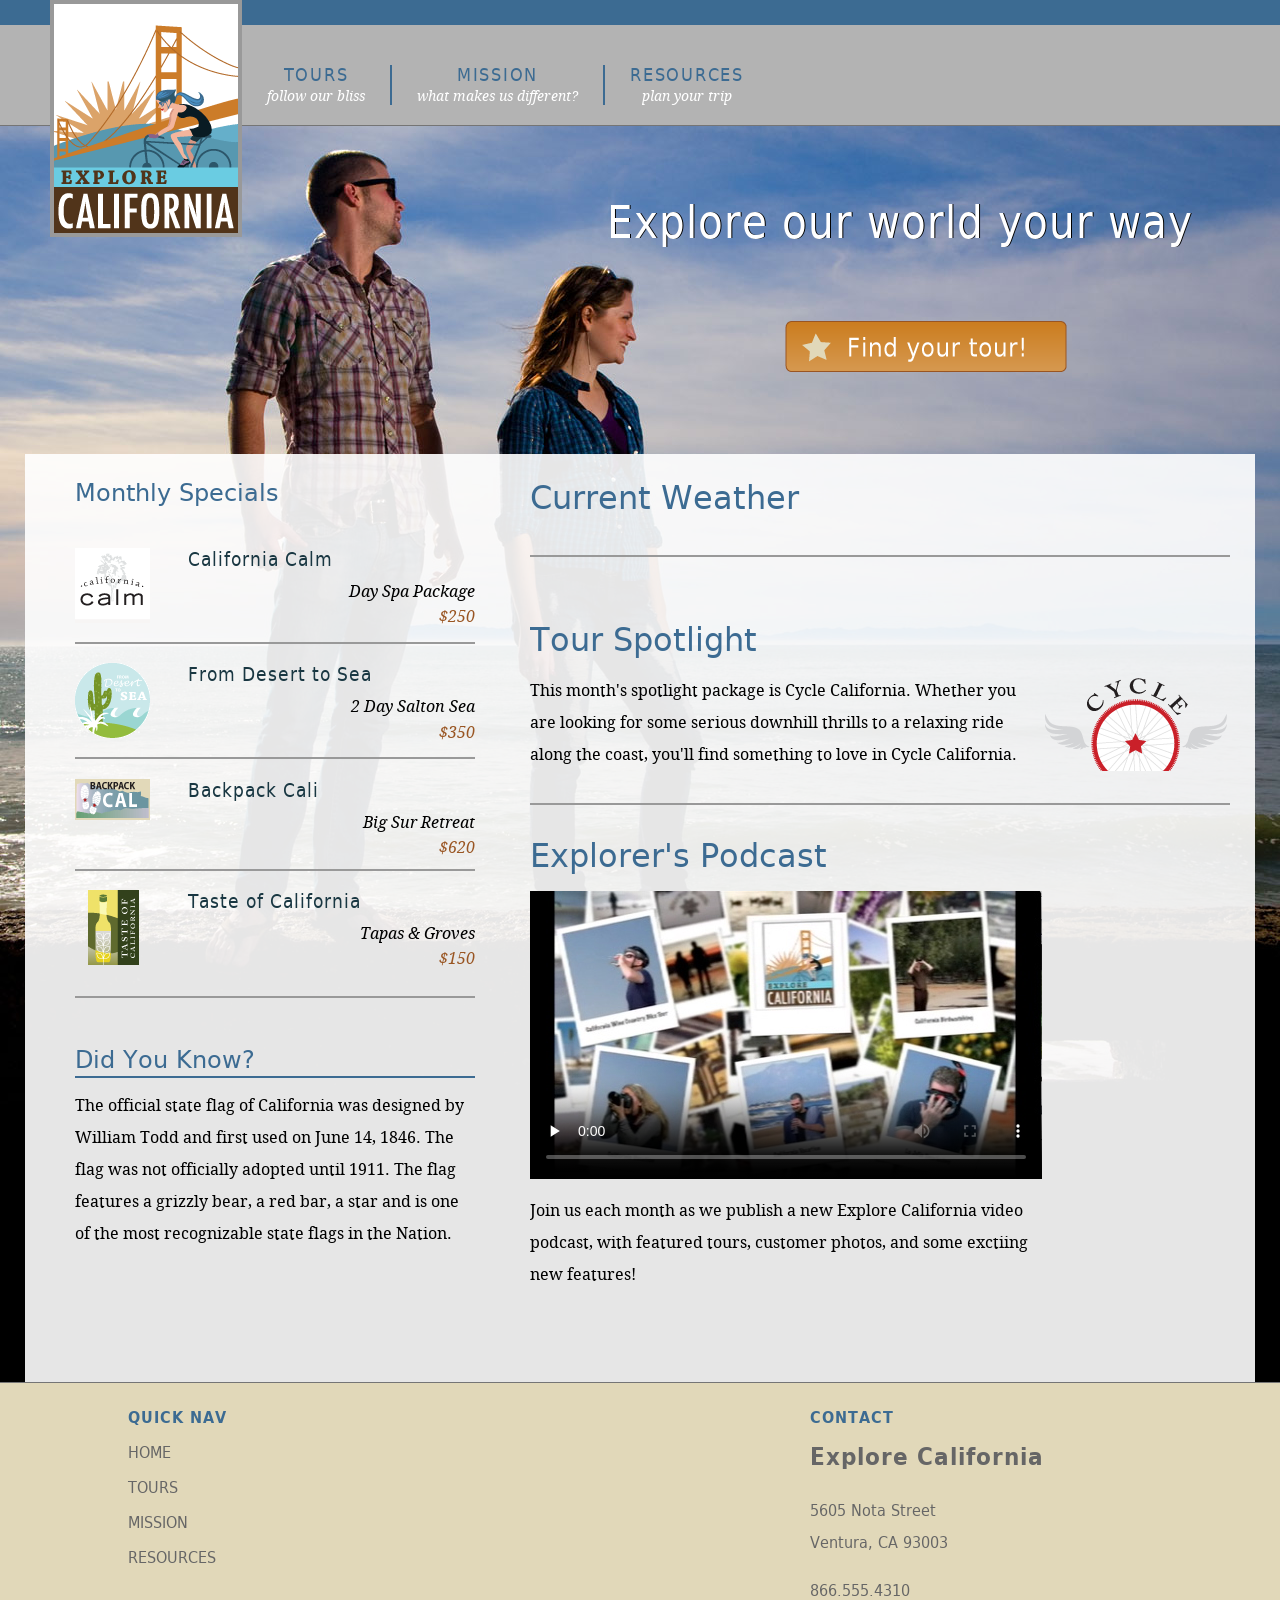
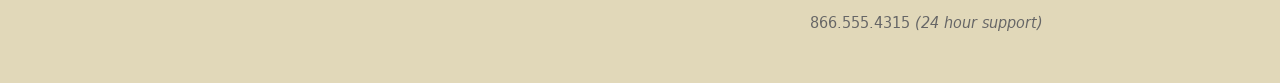
==== index.html @ e639ce4d "implemented the first cache policy" ====
<!DOCTYPE HTML>
<html lang="en">
<head>
<meta charset="utf-8">
<title>Welcome to Explore California</title>
<meta name="description" content="A lynda.com example of HTML5 and CSS3">
<meta name="keywords" content="html5, css3, lynda, local storage, canvas, forms, semantics, web apps">
<!--make sure mobile devices display the page at the proper scale	-->
<meta name="viewport" content="width=device-width, initial-scale=1.0">
<link href="_css/main.css" rel="stylesheet" type="text/css" media="screen, projection">
<link href="_css/tablet.css" rel="stylesheet" type="text/css" media="all and (min-width: 481px) and (max-width: 768px)" />
<link href="_css/mobile.css" rel="stylesheet" type="text/css" media="all and (min-width: 0px) and (max-width: 480px)" />
<script src="weather.js" defer></script>
<script src="app.js" defer></script>
</head>
<body id="home" class="no-js">
<div id="wrapper">
  <header id="mainHeader"> <a href="index.html" title="home" class="logo">
   <!-- I need this div because IE is an affront to mankind-->
    <div>
    <h1>Explore California</h1>
    </div>
    </a>
    <nav id="siteNav">
      <h1>Where do you want to go?</h1>
      <ul>
       <li><a href="tours.html" title="Our tours">Tours <br /><span class="tagline">follow our bliss</span></a>          
        </li>
        <li><a href="mission.html" title="What we believe">Mission <br /><span class="tagline">what makes us different?</span></a></li>
        <li><a href="resources.html" title="planning resources">Resources <br /><span class="tagline">plan your trip</span></a>         
        </li>
      </ul>
    </nav>
  </header>
  <section id="actionCall">
  <h1>Explore our world your way</h1>
  <a href="tours.html" title="Find your tour!"><h2>Find your tour</h2></a>
  </section>
  <div id="contentWrapper">
  <section id="mainContent">
 <article id="mainArticle"> 
   <h1>Current Weather</h1>
   <ul id="weather">
     <li>Checking Weather...</li>
   </ul>
 <h1>Tour Spotlight</h1>
  <p class="spotlight">This month's spotlight package is Cycle California. Whether you are looking for some serious downhill thrills to a relaxing ride along the coast, you'll find something to love in Cycle California.<br /> </span></p>
  <h1>Explorer's Podcast</h1>
<video controls poster="_video/podcast_poster.jpg" width="512" height="288" preload="none">
	<source src="_video/podcast_teaser.mp4" type="video/mp4" />
	<source src="_video/podcast_teaser.webm" type="video/webm" />
	<source src="_video/podcast_teaser.theora.ogv"type="video/ogg" />
</video>
  <p class="videoText">Join us each month as we publish a new Explore California video podcast, with featured tours, customer photos, and some exctiing new features!<span class="accent"></span></p>
  </article>
  </section>
  <aside id="secondaryContent">
  <div id="specials">
        <h1>Monthly Specials</h1>
        <h2 class="top"><img src="_images/calm_bug.gif" alt="California Calm" width="75" height="75" />California Calm</h2>
        <p>Day Spa Package <br />
          <a href="tours.html">$250</a></p>
        <h2><img src="_images/desert_bug.gif" alt="From desert to sea" width="75" height="75" />From Desert to Sea</h2>
        <p>2 Day Salton Sea <br />
          <a href="tours.html">$350</a></p>
        <h2><img src="_images/backpack_bug.gif" alt="Backpack Cali" width="75" height="41" />Backpack Cali</h2>
        <p>Big Sur Retreat <br />
          <a href="tours.html">$620</a></p>
          <h2><img src="_images/taste_bug.gif" alt="Taste of California" width="75" height="75" />Taste of California</h2>
        <p>Tapas &amp; Groves <br />
          <a href="tours.html">$150</a></p>
      </div>
        <h1>Did You Know?</h1>
        <p>The official state flag of California was designed by William Todd and first used on June 14, 1846. The flag was not officially adopted until 1911. The flag features a grizzly bear, a red bar, a star and is one of the most recognizable state flags in the Nation.</p>
  </aside>
  </div>
  <footer id="pageFooter">
    <section id="quickLinks">
    <h1>Quick Nav</h1>
      <ul id="quickNav">
        <li><a href="index.html" title="Our home page">Home</a></li>
        <li><a href="tours.html" title="Explore our tours">Tours</a></li>
        <li><a href="mission.html" title="What we think">Mission</a></li>
        <li><a href="resources.html" title="Guidance and planning">Resources</a></li>
      </ul>
      </section>
    <section id="footerResources">
    
    </section>
    <section id="companyInfo">
    <h1>Contact</h1>
    <h2>Explore California</h2>
        <p>5605 Nota Street<br />
          Ventura, CA 93003</p>
        <p>866.555.4310<br />866.555.4315 <em>(24 hour support)</em></p>
    </section>
    </footer>
</div>
</body>
</html>
---- _css/main.css ----
@charset "UTF-8";

/*style sheet for Explore California

©2011 lynda.com
This style sheet may be reused for personal education only
any reuse, educational or otherwise, without the expressed 
consent of lynda.com is prohibited.*/

/* -------- color guide ----------
#3c6b92 : main blue
#6acce2 : light blue
#2c566a : teal accent
#193742 : dark blue
#e1d8b9 : sand accent
#cb7d20 : orange accent
#51341a : brown
#995522 : dark orange (used for links or high contrast accents)
#cb202a : red accent (this color does not encode well, use only for small accents)
#896287 : purple
*/

/* to jump to a specific section search for the unique character pair at the front of each TOC section 
	<<<tip, highlight the special character and use the shortcut for Find Selection Cntr/Cmd + Shift + G >> */
	
	/* ----- Style sheet TOC ----------------
      ^1 Global constants
	  ^2 Global classes
	  ^3 Home page layout
	  ^4 Base Layout styles
	  ^5 Region detail styles
		  ^5a Header
		  ^5b Navigation
		  ^5c Main Content
			  ^5d data tables
			  ^5e spotlight region
			  ^5f forms
		  ^5g Secondary Content
		  ^5h Footer
*/

/* -------- import font rules ---------- */
@import url(fonts.css);

/* ^1 --------------------------- global constants -------------------------*/
/*limited reset*/
html, body, div, section, article, aside, header, hgroup, footer, nav, h1, h2, h3, h4, h5, h6, p, blockquote, address, time, span, em, strong, img, ol, ul, li, figure, canvas, video {
	margin: 0;
	padding: 0;
	border: 0;
}
a:link, a:visited {
	color: #952;
	text-decoration: none;
}
a:hover, a:active {
	color: #cb7d20;
	border-bottom: 1px dashed #cb7d20;
}
p + h1 {
	margin-top: 1em;
	padding-top: 1em;
	border-top: 2px solid #999;
}
p {
	font-size: 1em;
	line-height: 2;
	margin: 0 0 1em;
}

/*html5 display rule*/
article, aside, canvas, details, figcaption, figure, footer, header, hgroup, menu, nav, section, summary, video {
	display: block;
}

html, body {
	margin: 0; padding: 0;}

body {
	text-align:center;
	font:100% DroidSerif, Georgia, "Times New Roman", Times, serif;
	background: #3C6B92;
	background: -moz-linear-gradient(top, #3c6b92 15%, #e1d8b9 90%); 
	background: -webkit-gradient(linear, left top, left bottom, color-stop(15%,#3c6b92), color-stop(90%,#e1d8b9)); 
	filter: progid:DXImageTransform.Microsoft.gradient( startColorstr='#3c6b92', endColorstr='#e1d8b9',GradientType=0 ); 
	margin:0;
}
/* ^2 ------ global classes -------- */
.floatRight {
	float: right;
}
.floatLeft {
	float: left;
}
.clearRight {
	clear: right;
}
.clearLeft {
	clear: left;
}
.clearBoth {
	clear: both;
}
span.accent {
	display: block;
	text-align: right;
}
#mainContent img.articleImage {
	display: block;
	margin: 1em 0;
}
.callOut {
	background: #e1d8b9;
	padding: 25px;
	margin-bottom: 25px;
	-webkit-border-top-left-radius: 0px;
	-webkit-border-top-right-radius: 0px;
	-webkit-border-bottom-right-radius: 20px;
	-webkit-border-bottom-left-radius: 0px;
	-moz-border-radius-topleft: 0px;
	-moz-border-radius-topright: 0px;
	-moz-border-radius-bottomright: 20px;
	-moz-border-radius-bottomleft: 0px;
	border-top-left-radius: 0px;
	border-top-right-radius: 0px;
	border-bottom-right-radius: 20px;
	border-bottom-left-radius: 0px;
	width: 385px;
}
/* ^3 ------------- home page specfic layout styles ----------- */
#home #wrapper {
	background: #000 url(../_images/home_page_back.jpg) no-repeat 0 100px;
}
#actionCall {
	height: 328px;
	clear: both;
	border-top: 1px solid #757575;
}
#actionCall h1{
	font: normal 2.8em DejaVuSansCond, Arial, sans-serif;
	color: #fff;
	text-shadow: 1px 0px 0px #000;
	filter: dropshadow(color=#000000, offx=1, offy=0); 
	margin: 70px 0 0 607px;
	letter-spacing:1px;
}
#actionCall a:link, #actionCall a:visited{
	border: none;
	width: 285px;
	height: 55px;
	background: url(../_images/tour_badge.png) no-repeat;
	display:block;
	margin: 70px 0 0 783px;
}
#actionCall a:hover, #actionCall a:active{
	background-position: left bottom;
}
#actionCall h2{
	text-indent:-1000em;
}
#home #contentWrapper{
	margin: 0 25px;
	padding: 25px;
	background: #fff;
	background: rgba(255,255,255, 0.9);
	float: left;
	width: 1180px;
}
#home #mainContent {
	float: right;
	width: 700px;
	padding-right: 0;
	margin-right: 0;
}
#home #secondaryContent {
	float: left;
	width: 400px;
	margin-top: 0;
}
#home #mainContent h1, #home #secondaryContent h1 {
	margin: 1em 0 .5em;
	padding-top: 2em;
	border-top: 2px solid #999;
}
#home #mainContent h1:first-child, #home #secondaryContent h1:first-child {
	border: none;
	padding-top: 0;
	margin: 0 0 .25em;
}
#home #mainContent p + h1 {
	margin-top: 1em;
	padding-top: 1em;
	border-top: 2px solid #999;
}
#home #mainContent p {
	font-size: 1em;
	line-height: 2;
	margin: 1em 0;
}
#home #mainContent p.spotlight{
	padding-right: 200px;
	background: url(../_images/cycle_logo.png) no-repeat top right;
}
#home video {
	margin: 1em 0;
}
#home p.videoText {
	width: 525px;
}
/* ^4 --------------------- base layout styles ------------------- */
#wrapper {
 	position: relative;
	padding: 0;
	width: 1280px;
	margin: 25px auto 0;
	background: #fff;
	text-align: left;
	z-index: 1; /*fix for IE menu issues*/
}
#mainHeader {
	position: relative;
	float: left;
	z-index: 2; /*fix for IE menu issues*/
}
#mainContent {
	float: right;
	width: 740px;
	margin-right: 25px;
	overflow: hidden;
}
#secondaryContent {
	float: left;
	margin-top: 150px;
	width: 440px;
	padding-left: 25px;
}
#pageFooter {
	background: #e1d8b9;
	clear:both;
	overflow: auto;
	border-top: 1px solid #757575;
	height: 300px;
	width: 100%;
}
/* ^5----------------------- region-detail styles ------------------------ */
/*  header  ^5a*/

#mainHeader a.logo:hover {
	border: none;
}
#mainHeader a.logo{
	width: 192px;
	height: 237px;
	display: block;
	background: url(../_images/logo.gif) no-repeat;
	position: absolute;
	top: -25px;
	left: 50px;
	text-indent: -1000em;
	z-index: 2000;
}

/* navigation ^5b*/
#siteNav h1 {
	display: none;
}
#siteNav ul {
	list-style: none;
	padding:0;
	margin:0;
	float: left;
}
#siteNav > ul {
	height: 100px;
	background-color: #b3b3b3;
	width: 1038px; /*add padding-left for total width*/
	padding-left: 242px; /*allow logo to clear*/
}
#siteNav ul > li {
	float: left;
	margin:2.5em 0 0;
	padding: 0;
	position: relative;
}
#siteNav li a:link, #siteNav li a:visited{
	display: block;
	padding: 0 25px;
	border-right: 2px solid #3c6b92;
	font: 1.1em DejaVuSansCond, Arial, sans-serif;
	text-transform: uppercase;
	color: #3c6b92;
	text-align: center;
	letter-spacing: .1em;
}
#siteNav li a.current, #siteNav li a.current:hover {
	color: #fff;
	cursor: default;
}
#siteNav li a:hover, #siteNav li a:active{
	color: #fff;
	border-bottom: none;
}
#siteNav li a:link span.tagline, #siteNav li a:visited span.tagline{
	font: italic .8em DroidSerif, Georgia, "Times New Roman", Times, serif;
	color: #fff;
	text-transform: none;
	padding-top: .5em;
	letter-spacing: 0;
}
#siteNav li:last-child a{
	border-right: none;
}
#siteNav li ul {
	position: absolute;
	top: 30px;
	left: auto;
	display: none;
	-webkit-box-shadow: 2px 2px 5px #333;
	-moz-box-shadow: 2px 2px 5px #333;
	box-shadow: 2px 2px 5px #333;
	-moz-border-radius-topleft: 0px;
	-moz-border-radius-topright: 0px;
	-moz-border-radius-bottomright: 10px;
	-moz-border-radius-bottomleft: 10px;
	border-top-left-radius: 0px;
	border-top-right-radius: 0px;
	border-bottom-right-radius: 10px;
	border-bottom-left-radius: 10px; 
	width: 100%;
	background: #fff;
}
.no-js #siteNav li:hover ul, .no-js #siteNav li ul:hover{
	display: block;
}
#siteNav li ul li {
	float:none;
	padding: 0;
	margin:0;
}
#siteNav li ul a:link, #siteNav li ul a:visited {
	font:normal .7em DejaVuSansCond, Arial, sans-serif;
	line-height: 2.5em;
	text-align: center;
	color: #3c6b92;
	padding: 0 1em;
	display:block;
	border-right: none;
	letter-spacing: 0;
	border-bottom: 1px solid #3c6b92;
}
#siteNav li ul a:hover, #siteNav li ul a:active {
	color: #fff;
	background: #3c6b92;
}
/* mainContent ^5c */
#mainContent #contentHeader {
	margin-bottom: 6em;
}
/* keep headlines the same when crumbs are present */
#wrapper #mainContent header.hasCrumbs {
	margin-bottom: 4em;
}
#mainContent #contentHeader h1 {
	font: normal 1.2em DejaVuSans, Helvetica, Arial, sans-serif;
	padding-bottom: .1em;
	letter-spacing: 1px;
	border-bottom: 2px solid #3c6b92;
	color: #3c6b92;
	margin-top: 1.6em;
}
#mainContent #contentHeader #subLinks {
	display: none;
}
#mainContent h2{
	font: normal 1.4em DejaVuSans, Helvetica, Arial, sans-serif;
	color: #3c6b92;
	margin: 1em 0 0;
}
#mainContent h3{
	font: bold 1.2em DejaVuSansCond, Helvetica, Arial, sans-serif;
	color: #3c6b92;
	margin: 1em 0 0;
}
#mainContent #mainArticle {
	margin-bottom: 50px;
	float: left;
}
#mainContent #mainArticle pre {
	font-family: "Lucida Sans Unicode", "Lucida Grande", sans-serif;
	font-size: .9em;
	padding: 25px;
	background: #eee;
	border: 1px solid #ccc;
	margin-left: 25px;
	-webkit-border-top-left-radius: 0px;
	-webkit-border-top-right-radius: 0px;
	-webkit-border-bottom-right-radius: 20px;
	-webkit-border-bottom-left-radius: 0px;
	-moz-border-radius-topleft: 0px;
	-moz-border-radius-topright: 0px;
	-moz-border-radius-bottomright: 20px;
	-moz-border-radius-bottomleft: 0px;
	border-top-left-radius: 0px;
	border-top-right-radius: 0px;
	border-bottom-right-radius: 20px;
	border-bottom-left-radius: 0px;
	display: block;
}
#mainContent #mainArticle .multiCol {
  -moz-column-count: 2;
  -moz-column-gap: 25px;
  -webkit-column-count: 2;
  -webkit-column-gap: 25px;
  column-count: 2;
  column-gap: 25px;
}
#mainContent #mainArticle h1{
	font: normal 2em DejaVuSans, Arial, sans-serif;
	color: #3c6b92;
	margin: 1.2em 0 .2em;
}
#mainContent #mainArticle #supportOptions h2{
	font: normal 1.4em DejaVuSansCond, Arial, sans-serif;
	color: #2c566a;
}
#mainContent #mainArticle h2 span.tourCost {
	font-size: .8em;
	color: #666;
	font-style: italic;
	margin-top: .5em;
	display: block;
	border-bottom: 1px solid #666;
	padding-bottom: .25em;
	margin-bottom: 1em;
}
#mainContent #mainArticle ul {
	list-style: none;
	margin: 1em 0;
	padding: 0;
}
#mainContent #mainArticle ul ul{
	margin: 1.4em 0 1em 0;
}
#mainContent #mainArticle li {
	margin: 0 0 1.2em 2.4em;
	padding: 0 0 0 24px;
	background: url(../_images/star_bullet.gif) no-repeat 0 2px;
	font-size: 1em;
	color: #51341a;
}
#mainContent #mainArticle li li{
	font-size: 100%;
	margin-bottom: .7em;
}
#mainContent #mainArticle ul.faqNav{
	-moz-column-count: 3;
 	 -moz-column-gap: 16px;
  	-webkit-column-count: 3;
  	-webkit-column-gap: 16px;
  	column-count: 3;
 	 column-gap: 16px;
	 padding: 0;
	 width: 650px;
}
#mainContent #mainArticle ul.faqNav li{
	background: none;
	padding: 0;
	font-size: .8em;
}
#mainContent #mainArticle ul.faqNav a{
	background: #cb7d20;
	padding: 5px;
	font-family: DejaVuSansCond, Arial, sans-serif;
	color: #fff;
	width: 100%;
	display: block;
	text-align: center;
}
#mainContent #mainArticle ul.faqNav a:hover{
	background: #952;
	border: none;
}
#mainContent div.tourDescription {
	border-top: 2px solid #2c566a;
	float: left;
	clear: left;
	padding: 10px 0;
	margin-bottom: 15px;
}
#mainContent .tourDescription h2 {
	font-size: 1.6em;
	color: #193742;
	font-weight: bold;
	margin-bottom: .5em;
	clear: right;
}
#mainContent .tourDescription h3.price {
	font-size: 1.2em;
	font-family: DroidSerif, Georgia, "Times New Roman", Times, serif;
	color: #666;
	font-weight: normal;
	font-style: italic;
	text-align: right;
	clear: right;
	margin: -1.6em 0 1em;
}
#mainContent .tourDescription p {
	font-size: .9em;
	line-height: 2;
}
#mainContent .tourDescription span.option {
	font-weight: bold;
	text-align: right;
	display:block;
}
#mainContent .tourDescription img {
	float: left;
	padding: 10px 10px 10px 0;
}
#mainContent .tourDescription a.more {
	display:block;
	float: right;
	width: 95px;
	height: 30px;
	background: url(../_images/more_bug.gif) no-repeat left top;
	text-indent: -1000em;
	margin: 15px 0 0 15px;
}
#mainContent a.book {
	display:block;
	float: right;
	width: 95px;
	height: 30px;
	background: url(../_images/book_bug.gif) no-repeat left top;
	text-indent: -1000em;
	margin: 15px 0 0 15px;
}
#mainContent a.detail {
	float: left;
}
#mainContent .tourDescription a.more:hover,#mainContent a.book:hover{
	background-position: right top;
	border: none;
}
#mainContent #mainArticle dl.faq {
	margin-bottom: 1em;
	padding-bottom: 1em;
	border-bottom: 1px solid #999;
}
#mainContent #mainArticle dl.faq dt {
	font: normal bold .9em DejaVuSansCond, Arial, sans-serif;
	padding: 0;
	margin: 1em 0 .5em;
	color: #333;
	letter-spacing: 1px;
}
#mainContent #mainArticle dl.faq dd {
	font-size: .9em;
	line-height: 1.4;
	color: #333;
	text-align: justify;
	margin: 0;
	padding: 0 0 0 2em;
}
#mainContent #mainArticle p a.top {
	text-align: right;
	padding-left: 30px;
	background: url(../_images/return_top.gif) no-repeat;
	line-height: 20px;
	float: right;
}
#mainContent #mainArticle p a.top:hover {
	border: none;
	color: #333;
}
/* data tables ^5d */
/*simple tables*/
#mainContent table.simple {
	width: 90%;
	background: #c3cebc;
	border: none;
	margin: 1em 0 1em;
	border: 1px solid #666;
	border-collapse: collapse;
}
#mainContent table.small {
	width: 60%;
	border: none;
	margin: 1em 0 1em;
}
#mainContent table.simple thead{
	background: #555;
	border-bottom: 1px solid #000;
}
#mainContent table.simple thead th{
	font-size: .8em;
	font-weight: normal;
	text-align: left;
	padding: 0 10px;
	line-height: 2.6em;
	color: #fff;
}
#mainContent table.simple caption {
	text-transform: uppercase;
	font-weight: bold;
	font-size: 1.2em;
	text-align: left;
	font-family: DejaVuSansCond, Arial, sans-serif;
}
#mainContent table.simple caption time {
	font-size: .6em;
	font-style: italic;
	text-align: right;
	text-transform: lowercase;
	position: relative;
	right: 0;
	top: -1.4em;
	display: block;
}

#mainContent table.simple th, #mainContent table.simple td {
	font-family: DejaVuSans, Helvetica, Arial, sans-serif;
	font-size: .8em;
	padding-left: 1em;
	text-align: left;
	line-height: 3;
}
#mainContent table.simple td {
	border: 1px solid #666;
}
#mainContent table.small td {
	border: none;
}
#mainContent table.simple tr:nth-child(odd) {
	background: #e1d8b9;
}
/*complex tables*/
#mainContent table.complex {
	width: 95%;
	margin: 1em auto 1em;
	font-family: DejaVuSans, Helvetica, Arial, sans-serif;
	font-size: 0.9em;
	border-collapse: collapse;
	border: 1px solid #333;
	background: #e1d8b9;
}
#mainContent table.complex caption {
	text-transform: uppercase;
	font-weight: bold;
	font-size: 1.2em;
	text-align: left;
	font-family: DejaVuSansCond, Arial, sans-serif;
}
#mainContent table.complex th{
	font-size: 1em;
	font-weight: normal;
	text-align: left;
	padding: 0 10px;
	line-height: 2.6em;
	color: #FFF;
	background: #555;
	border-bottom: 1px solid #000;
}
#mainContent table.complex thead {
	background: url(../_images/thead_back.gif) repeat-x left top;
	height: 40px;
}
#mainContent table.complex thead th {
	background: none;
	color: #000;
	text-align:left;
	border: 1px solid #333;
}
#mainContent table.complex td {
	padding: 0 10px;
	border: 1px solid #333;
	font-size: .8em;
}

#mainContent #trailType, #mainContent #trailPath, #mainContent #trailRating {
	background: #fff;
}
/* form styling ^5f */
#mainContent #mainArticle form p {
	color: #193742;
	margin: 0 0 20px 20px;
}
#mainContent #mainArticle form p.subHead {
	margin: 0 0 0 20px;
	clear: both;
}
#mainContent #mainArticle form label.subHead {
	display: block;
	float: none;
	margin: 0;
	width: auto;
}
#mainContent form {
	font: normal .9em Arial, Helvetica, sans-serif;
	color: #193742;
}
#mainContent fieldset {
	padding: 40px 20px 20px 20px;
	margin: 0 0 2em;
	background-color: #e1d8b9;
	width: 650px;
	border: none;
	position: relative;
	-webkit-border-top-left-radius: 20px;
	-webkit-border-top-right-radius: 0px;
	-webkit-border-bottom-right-radius: 0px;
	-webkit-border-bottom-left-radius: 0px;
	-moz-border-radius-topleft: 20px;
	-moz-border-radius-topright: 0px;
	-moz-border-radius-bottomright: 0px;
	-moz-border-radius-bottomleft: 0px;
	border-top-left-radius: 20px;
	border-top-right-radius: 0px;
	border-bottom-right-radius: 0px;
	border-bottom-left-radius: 0px;
}
#mainContent fieldset legend {
	padding: 0;
	margin: 0;
	color: #51341a;
}
#mainContent legend strong {
	position: absolute;
	margin-left: 20px;
	margin-top: 10px;
	font-size: 1.2em;
}
#mainContent input[type="text"], #mainContent input[type="email"],#mainContent input[type="password"],#mainContent input[type="tel"],#mainContent input[type="url"]{
	width: 350px;
	padding-right: 25px;
}
#mainContent textarea {
	width: 500px;
	height: 150px;
}
#mainContent form label{
	width: 80px;
	float: left;
	clear: left;
	margin-right: .50em;
}
#mainContent form label.inline {
	width: auto;
	float: none;
}

#mainContent #mainArticle form ol{
	list-style:none;
	margin: 0;
	padding: 0;
}
#mainContent #mainArticle form li {
	background: none;
	margin: 0;
	padding: 0;
}
#mainContent form input[required]{
	border-right: 4px solid #cb202a;
}
/*contact form*/
#mainContent form#frmContact .col1 {
	float: left;
	padding-left: 20px;
	margin-right: 20px;
	width: 160px;
	margin-bottom: 1em;
}
#mainContent form#frmContact .col2, #mainContent form#frmContact .col3 {
	float: left;
	margin-right: 20px;
	width: 170px;
}
#mainContent form#frmContact div p {
	margin: 0 0 .5em 0;
}
#mainContent form#frmContact div label {
	font-size: .9em;
	display: inline;
	float: none;
}
/* secondaryContent ^5g */
#secondaryContent h1 {
	font: normal 1.5em DejaVuSans, Arial, sans-serif;
	font-weight: normal;
	color: #3c6b92;
	padding-bottom: .1em;
	margin-bottom: 1em;
	border-bottom: 2px solid #3c6b92;
}
#secondaryContent #specials h2 {
	font-size: 1.2em;
	font-family: DejaVuSansCond, Arial, sans-serif;
	color: #193742;
	margin-bottom: 0;
	border-top: 2px solid #999;
	padding-top: 1em;
	font-weight: normal;
	clear: both;
	letter-spacing:1px;
}
#secondaryContent #specials h2.top {
	border:none;
	margin-top: 1em;
}
#secondaryContent #specials p {
	font-style: italic;
	text-align: right;
	margin: .5em 0;
	line-height: 1.6;
}
#secondaryContent #specials img {
	float: left;
	padding-bottom: 1em;
	padding-right: 2em;
}
/* footer region ^5h */	
#pageFooter section {
	float: left;
	width: 341px;
	padding-top: 25px;
}
#pageFooter section:first-child {
	margin-left: 128px;
}
#pageFooter section h1{
	font-family: DejaVuSansCond, Arial, sans-serif;
	font-size: 1em;
	letter-spacing:1px;
	color: #3c6b92;
	text-transform: uppercase;
	margin-bottom: 1em;
}
#pageFooter section h2{
	font-family: DejaVuSansCond, Arial, sans-serif;
	font-size: 1.5em;
	letter-spacing:1px;
	color: #666;
	margin-bottom: 1em;
}
#pageFooter section p{
	font-family: DejaVuSansCond, Arial, sans-serif;
	font-size: 1em;
	margin-bottom: 1em;
	color: #666;
}
#pageFooter section ul{
	list-style: none;
	margin: 0;
	padding:0;
}
#pageFooter section li {
	margin-bottom: 1em;
}
#pageFooter section li a:link, #pageFooter section li a:visited {
	font-family: DejaVuSansCond, Arial, sans-serif;
	text-transform: uppercase;
	color: #666;
}
#pageFooter section li a:hover, #pageFooter section li a:active {
	color: #fff;
	border: none;
}
---- _css/tablet.css ----
/* -------- color guide ----------
#3c6b92 : main blue
#6acce2 : light blue
#2c566a : teal accent
#193742 : dark blue
#e1d8b9 : sand accent
#cb7d20 : orange accent
#51341a : brown
#995522 : dark orange (used for links or high contrast accents)
#cb202a : red accent (this color does not encode well, use only for small accents)
#896287 : purple
*/
/* to jump to a specific section search for the unique character pair at the front of each TOC section 
	<<<tip, highlight the special character and use the shortcut for Find Selection Cntr/Cmd + Shift + G >> */
	
	/* ----- Style sheet TOC ----------------
      ^1 Global constants
	  ^2 Global classes
	  ^3 Home page layout
	  ^4 Base Layout styles
	  ^5 Region detail styles
		  ^5a Header
		  ^5b Navigation
		  ^5c Main Content
			  ^5d data tables
			  ^5e spotlight region
			  ^5f forms
		  ^5g Secondary Content
		  ^5h Footer
*/
/*It is important to remember that these styles are cumulative and in some cases overwrite the main.css styles. If you add to these styles, make sure you are properly overwriting previous styles*/

/*Explore California Tablet Styles*/
/* -------- import font rules ---------- */
@import url(fonts.css);
/* ^1 --------------------------- global constants -------------------------*/
body {
	text-align:center;
	font: 90% DroidSerif, Georgia, "Times New Roman", Times, serif;
	background: #3C6B92;
	background: -moz-linear-gradient(top, #3c6b92 15%, #e1d8b9 90%); 
	background: -webkit-gradient(linear, left top, left bottom, color-stop(15%,#3c6b92), color-stop(90%,#e1d8b9)); 
	filter: progid:DXImageTransform.Microsoft.gradient( startColorstr='#3c6b92', endColorstr='#e1d8b9',GradientType=0 ); 
	margin:0;
}
/* ^2 ------ global classes -------- */
#home .callOut {
	width: 100%; 
}
.callOut {
	width: 600px;
	margin-left: 25px; 
}

/* ^3 ------------- home page specfic layout styles ----------- */
#home #wrapper {
	background: #000 url(../_images/home_page_back.jpg) no-repeat -50px 60px;
}
#actionCall {
	height: 268px;
}
#actionCall h1{
	display: none;
}
#actionCall a:link, #actionCall a:visited{
	margin: 45px 0 0 385px;
}
#home #contentWrapper{
	margin: 0 25px;
	padding: 25px;
	background: #fff;
	background: rgba(255,255,255, 0.9);
	float: left;
	width: 600px;
}
#home #mainContent {
	float: none;
	width: 100%;
	padding-right: 0;
	margin-right: 0;
}
#home #mainContent #mainArticle h1 {
	text-align: left;
}
#home #secondaryContent {
	float: none;
	width: 100%;
	margin-top: 0;
	padding: 0;
}
#home #secondaryContent h1{
	font-size: 2em;
	font-weight: normal;
}

/* ^4 --------------------- base layout styles ------------------- */
#wrapper {
	width: 700px;
}
#mainContent {
	float: none;
	width: 650px;
	margin:0 25px;
	clear: both;
	overflow: hidden;
}

#secondaryContent {
	float: none;
	margin:0;
	width: 100%;
	padding:0;
}
#pageFooter {
	background: #ddd;/*#e1d8b9*/
	overflow: hidden;
	border-top: 1px solid #757575;
	height: 300px;
	width: 100%;
}
/* ^5----------------------- region-detail styles ------------------------ */
/*  header  ^5a*/

/* navigation ^5b*/
#siteNav > ul {
	height: 60px;
	background-color: #b3b3b3;
	width: 458px; /*add padding-left for total width*/
	padding-left: 242px; /*allow logo to clear*/
}
#siteNav ul > li {
	margin:1.5em 0 0;
}
#siteNav li a:link, #siteNav li a:visited{
	padding: 0 10px;
	font: .8em DejaVuSansCond, Arial, sans-serif;
	color: #fff;
}
#siteNav li a.current, #siteNav li a.current:hover {
	color: #3c6b92;
}
#siteNav li a:hover, #siteNav li a:active{
	color: #3c6b92;
}
#siteNav li a:link span.tagline, #siteNav li a:visited span.tagline{
	display: none;
}
#siteNav li ul {
	display: none;
}
.no-js #siteNav li:hover ul, .no-js #siteNav li ul:hover{
	display: none;
}
/* mainContent ^5c */
#mainContent #contentHeader h1 {
	font: normal 1.2em DejaVuSans, Helvetica, Arial, sans-serif;
	padding-bottom: .1em;
	letter-spacing: 1px;
	border-bottom: 2px solid #3c6b92;
	color: #3c6b92;
	margin-top: 1.6em;
}
#mainContent #mainArticle {
	margin-bottom: 50px;
	float: none;
}
#mainContent #contentHeader h1 {
	margin-left: 250px;
}
#mainContent #contentHeader #subLinks {
	display: block;
}
#mainContent #contentHeader #subLinks ul,#mainContent #contentHeader #subLinks p {
	margin-left: 250px;
	list-style: none;
	padding: 0;
}
#mainContent #contentHeader #subLinks li {
	float: left;
	margin-right: 25px;
	padding-top: 10px;
}
#mainContent #contentHeader #subLinks a {
	font-size: .8em;
}
#mainContent #mainArticle h1 {
	text-align: right;
}
#mainContent div.tourDescription {
	margin-bottom: .25em;
}
#mainContent .tourDescription h2 {
	margin-top: .5em;
}
#mainContent a.book {
	display:block;
	float: right;
	margin: 16px 25px 25px 0;
}
/* data tables ^5d */

/* form styling ^5f */
#mainContent fieldset {
	padding: 40px 20px 20px 20px;
	margin: 0 0 2em;
	width: 610px;
}
/* secondaryContent ^5g */

/* footer region 5h */	
#pageFooter section {
	width: 200px;
}
#pageFooter section:first-child {
	margin-left: 75px;
}
#pageFooter section h1{
	margin-bottom: 1em;
}
#pageFooter section h2{
	margin-bottom: .5em;
}
#pageFooter section p{
	margin-bottom: 1em;
	line-height: 1.5;
}
#pageFooter section em{
	font-size: .8em;
}
#pageFooter section li {
	margin-bottom: 1em;
}
---- _css/mobile.css ----
/* -------- color guide ----------
#3c6b92 : main blue
#6acce2 : light blue
#2c566a : teal accent
#193742 : dark blue
#e1d8b9 : sand accent
#cb7d20 : orange accent
#51341a : brown
#995522 : dark orange (used for links or high contrast accents)
#cb202a : red accent (this color does not encode well, use only for small accents)
#896287 : purple
*/

/* to jump to a specific section search for the unique character pair at the front of each TOC section 
	<<<tip, highlight the special character and use the shortcut for Find Selection Cntr/Cmd + Shift + G >> */
	
	/* ----- Style sheet TOC ----------------
      ^1 Global constants
	  ^2 Global classes
	  ^3 Home page layout
	  ^4 Base Layout styles
	  ^5 Region detail styles
		  ^5a Header
		  ^5b Navigation
		  ^5c Main Content
			  ^5d data tables
			  ^5e spotlight region
			  ^5f forms
		  ^5g Secondary Content
		  ^5h Footer
*/
/*It is important to remember that these styles are cumulative and in some cases overwrite the main.css styles. If you add to these styles, make sure you are properly overwriting previous styles*/

/*Explore California Mobile Styles*/
/* -------- import font rules ---------- */
@import url(fonts.css);
/* ^1 --------------------------- global constants -------------------------*/
body {
	text-align:center;
	font: 90% DroidSerif, Georgia, "Times New Roman", Times, serif;
	background: #3C6B92;
	background: -moz-linear-gradient(top, #3c6b92 15%, #e1d8b9 90%); 
	background: -webkit-gradient(linear, left top, left bottom, color-stop(15%,#3c6b92), color-stop(90%,#e1d8b9)); 
	filter: progid:DXImageTransform.Microsoft.gradient( startColorstr='#3c6b92', endColorstr='#e1d8b9',GradientType=0 ); 
	margin:0;
}
/* ^2 ------ global classes -------- */
#home .callOut {
	width: 100%; 
}
.callOut {
	width: 230px;
	margin-left: 10px; 
}

/* ^3 ------------- home page specfic layout styles ----------- */
#home #wrapper {
	background: #fff;
	background-image: none;
}
#actionCall {
	display: none;
	float: none;
	height: 50px;
}
#actionCall a {
	display: none;
}
#actionCall h1{
	display: none;
}
#home #mainHeader {
	float: none;
}
#home #contentWrapper{
	margin: 0 10px;
	padding: 10px;
	background: #fff;
	float: none;
	width: 260px;
}
#home #mainContent {
	float: none;
	width: 100%;
	padding: 0;
	margin:0;
}
#home #mainContent p.spotlight{
	padding: 150px 0 0 0;
	background: url(../_images/cycle_logo.png) no-repeat 30px 0px;
}
#home p.videoText {
	width: 100%;
}
#home #secondaryContent {
	float: none;
	width: 100%;
	margin-top: 0;
	padding: 0;
}
#home #secondaryContent h1{
	font-size: 1.6em;
	font-weight: normal;
}

/* ^4 --------------------- base layout styles ------------------- */
#wrapper {
	width: 300px;
}
#mainHeader {
	float: none;
}
#mainContent {
	float: none;
	width: 280px;
	margin:0 10px;
	clear: both;
	overflow: hidden;
	padding: 0;
}
#secondaryContent {
	float: none;
	margin:0;
	width: 100%;
	padding:0;
}
#pageFooter {
	background: #ddd;
	overflow: hidden;
	border-top: 1px solid #757575;
	height: auto;
	width: 100%;
}
/* ^5----------------------- region-detail styles ------------------------ */
/*  header  ^5a*/

/* navigation ^5b*/
#siteNav h1{
	display: block;
	font-family: DejaVuSansCond, Arial, sans-serif;
	font-weight: normal;
	font-size: 1.2em;
	margin: 0 0 1em;
	text-align: center;
	color: #952;
}
#siteNav ul {
	float: none;
}
#siteNav > ul {
	background: #51341a;
	list-style: none;
	margin:0 auto;
	padding:0;
	margin-bottom: 25px;
	clear: left;
	width: 192px;
	height: auto;
}
#siteNav ul > li {
	margin: 0;
	padding: 0;
	float: none;
	border-bottom: 1px solid #fff;
}
#siteNav li a:link, #siteNav li a:visited{
	display: block;
	width: 192px;
	line-height: 40px;
	color: #fff;
	text-align: center;
	text-indent: 0px;
	height: 40px;
	padding: 0;
	border: none;
}
#siteNav li a.current, #siteNav li a.current:hover {
	color: #952;
}
#siteNav li a:hover, #siteNav li a:active{
	border: none;
	color: #cb7d20;
}
#siteNav li a:link span.tagline, #siteNav li a:visited span.tagline{
	display: none;
}
#siteNav li ul {
	display: none;
}
.no-js #siteNav li:hover ul, .no-js #siteNav li ul:hover{
	display: none;
}
/* mainContent ^5c */
#mainContent #contentHeader {
	margin-bottom: 4em;
}
/* keep headlines the same when crumbs are present */
#wrapper #mainContent header.hasCrumbs {
	margin-bottom: 6em;
}
#mainHeader a.logo {
	position: relative;
	left: 0;
	margin: 0 auto;
}
#mainContent p{
	text-align: justify;
	padding: 0 10px
}
#mainContent #contentHeader h1 {
	font: normal 1.2em DejaVuSans, Helvetica, Arial, sans-serif;
	padding-bottom: .1em;
	letter-spacing: 1px;
	border-bottom: 2px solid #3c6b92;
	color: #3c6b92;
	margin-top: 1.6em;
}
#mainContent #mainArticle {
	margin-bottom: 25px;
	float: none;
}

#mainContent #contentHeader #subLinks {
	display: block;
}
#mainContent #contentHeader #subLinks ul,#mainContent #contentHeader #subLinks p {
	list-style: none;
	padding: 0;
	font-size: 1em;
}
#mainContent #contentHeader #subLinks li {
	float: left;
	margin: 0;
	padding-top: 10px;
}
#mainContent #contentHeader #subLinks a {
	font-size: .8em;
	padding-right: 5px;
	margin-right: 5px;
}
#mainContent #mainArticle h1 {
	text-align: left;
	font-size: 1.4em;
	padding: 0 10px;
}
#mainContent #mainArticle #supportOptions h2{
	padding: 0 10px;
	color: #cb202a;
	font-size: 1.2em;
}
#mainContent img.articleImage {
	display: none;
}
#mainContent #mainArticle .multiCol {
  -moz-column-count: 1;
  -webkit-column-count: 1;
  column-count: 1;
}
#mainContent #mainArticle ul.faqNav{
	-moz-column-count: 2;
	-moz-column-gap: 20px;
  	-webkit-column-count: 2;
	-webkit-column-gap: 20px;
  	column-count: 2;
	column-gap: 20px;
	 padding: 0;
	 width: 280px;
	 margin: 0 auto;
}
#mainContent #mainArticle ul.faqNav li{
	background: none;
	padding: 0;
	font-size: .8em;
	display: block;
	margin-left:0;
	width: 130px
}
#mainContent #mainArticle ul.faqNav a{
	background: #cb7d20;
	padding: 5px;
	font-family: DejaVuSansCond, Arial, sans-serif;
	color: #fff;
	width: 100%;
	display: block;
	text-align: center;
}
#mainContent #mainArticle ul.faqNav a:hover{
	background: #952;
	border: none;
}
#mainContent #mainArticle dl.faq dd {
	font-size: .9em;
	line-height: 1.5;
	color: #333;
	text-align: justify;
	margin: 0;
	padding: 0;
}
/*tour description styles*/
#mainContent div.tourDescription {
	border-top: 2px solid #2c566a;
	float: none;
	clear: both;
	padding: 10px 0;
	margin-bottom: 15px;
	height: 170px;
	overflow: hidden;
	-webkit-transition: height 0.75s ease;
	-moz-transition: height 0.75s ease;
	transition: height 0.75s ease;
}
#mainContent div.tourDescription:hover {
	height: 450px;
	overflow: hidden;
	cursor: pointer;
}

#mainContent div.tourDescription img {
	display: block;
	margin: 0 auto 20px;
	float: none;
	padding: 0;
}
#mainContent .tourDescription h2 {
	font-size: 1em;
	color: #193742;
	font-weight: normal;
	margin-bottom: .5em;
	clear: right;
}
#mainContent .tourDescription h3.price {
	font-size: 1em;
	color: #666;
	font-weight: normal;
	font-style: italic;
	text-align: right;
	float: none;
	clear: right;
	margin: .25em 0 0;
}
#mainContent .tourDescription p {
	font-size: .9em;
	line-height: 1.5;
}
#mainContent .tourDescription span.option {
	font-weight: bold;
	text-align: right;
	display:block;
}
#mainContent .tourDescription a.more {
	display:block;
	float: right;
	width: 95px;
	height: 30px;
	background: url(../_images/more_bug.gif) no-repeat left top;
	text-indent: -1000em;
	margin: 15px 0 0 15px;
}

#mainContent a.book {
	display:block;
	float: right;
	margin: 16px 25px 25px 0;
}
/* data tables ^5d */
#mainContent fieldset {
	padding: 40px 0 10px 0;
	margin: 0 0 2em;
	width: 280px;
}
/* form styling ^5f */
#mainContent input[type="text"], #mainContent input[type="email"],#mainContent input[type="password"],#mainContent input[type="tel"],#mainContent input[type="url"]{
	width: 240px;
	padding-right: 0;
}
#mainContent textarea {
	width: 240px;
}
#mainContent #mainArticle form p {
	padding: 0;
	padding-right: 10px;
	margin-bottom: 10px;
}
#mainContent form#frmContact .col1 {
	float: none;
	padding-left: 20px;
	margin-right: 20px;
	width: 100%;
	margin-bottom: 0;
}
#mainContent form#frmContact .col2, #mainContent form#frmContact .col3 {
	float: none;
	margin-right: 20px;
	padding-left: 20px;
	width: 100%;
}
#mainContent form#frmContact .col3 {
	margin-bottom: 2em;
}
#mainContent form#frmContact label.break {
	padding-right: 20px;
}
/* secondaryContent ^5g */
#secondaryContent #specials h2 {
	font-size: 1.2em;
	letter-spacing:0;
	text-align: right;
}

/* footer region 5h */	
#pageFooter section {
	width: 100%;
	float: none;
	clear: both;
	margin-left: 25px;
}
#pageFooter section#quickLinks, #pageFooter section#footerResources {
	float: left;
	width: 100px;
	clear: none;
}
#pageFooter section:first-child {
	margin-left: 25px;
}
#pageFooter section h1{
	margin-bottom: 1em;
}
#pageFooter section h2{
	margin-bottom: .5em;
}
#pageFooter section p{
	margin-bottom: 1em;
	line-height: 1.5;
}
#pageFooter section em{
	font-size: .8em;
}
#pageFooter section li {
	margin-bottom: 1em;
}
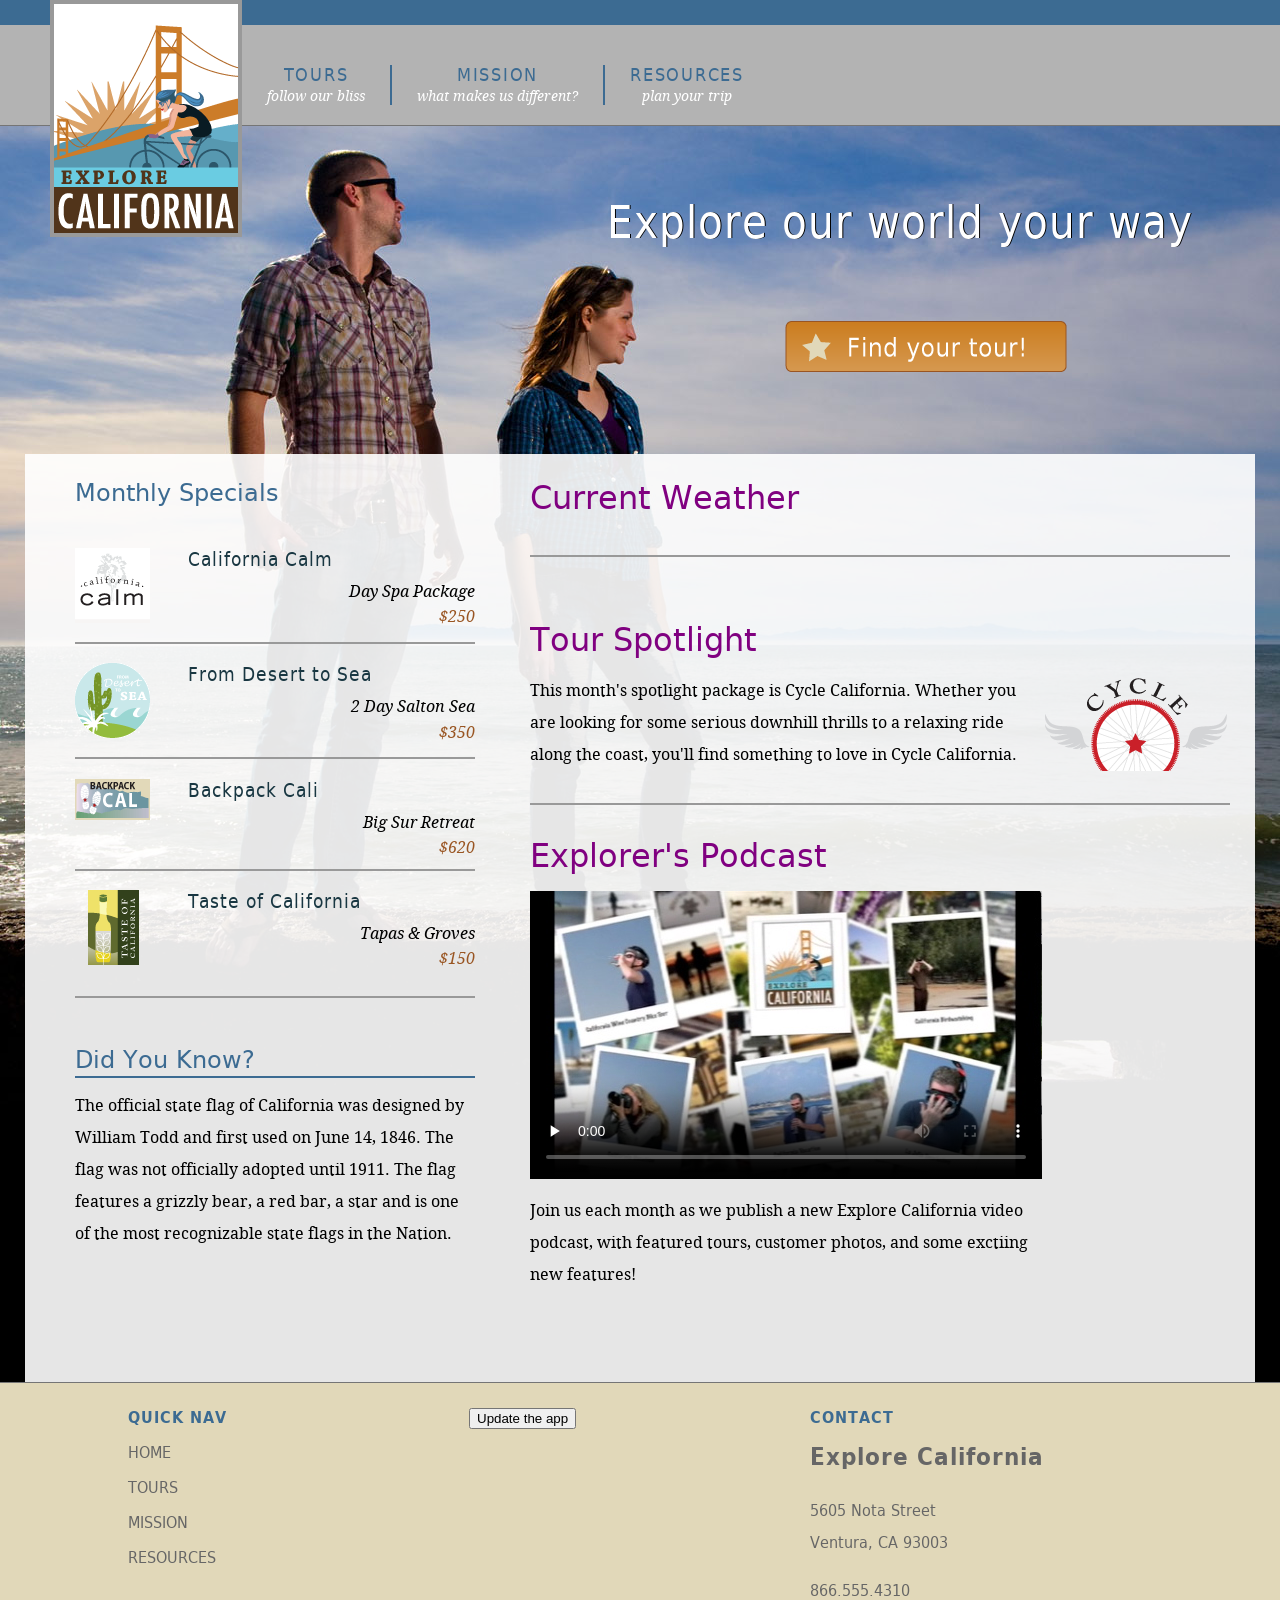
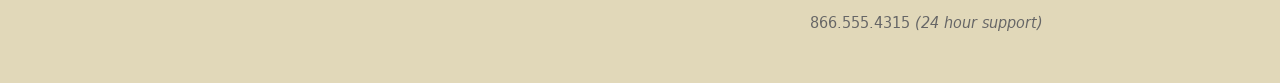
==== commit caaa7723: "written a sync for offline data update" ====
--- a/index.html
+++ b/index.html
@@ -24,7 +24,7 @@
     <nav id="siteNav">
       <h1>Where do you want to go?</h1>
       <ul>
-       <li><a href="tours.html" title="Our tours">Tours <br /><span class="tagline">follow our bliss</span></a>          
+       <li><a href="./tours.html" title="Our tours">Tours <br /><span class="tagline">follow our bliss</span></a>          
         </li>
         <li><a href="mission.html" title="What we believe">Mission <br /><span class="tagline">what makes us different?</span></a></li>
         <li><a href="resources.html" title="planning resources">Resources <br /><span class="tagline">plan your trip</span></a>         
@@ -85,7 +85,11 @@
       </ul>
       </section>
     <section id="footerResources">
-    
+      <ul>
+        <li>
+          <button onclick="update()">Update the app</button>
+        </li>
+      </ul>
     </section>
     <section id="companyInfo">
     <h1>Contact</h1>
--- a/_css/main.css
+++ b/_css/main.css
@@ -74,7 +74,7 @@
 }
 
 html, body {
-	margin: 0; padding: 0;}
+	margin: 0px; padding: 0;}
 
 body {
 	text-align:center;
@@ -416,7 +416,7 @@
 }
 #mainContent #mainArticle h1{
 	font: normal 2em DejaVuSans, Arial, sans-serif;
-	color: #3c6b92;
+	color: purple;
 	margin: 1.2em 0 .2em;
 }
 #mainContent #mainArticle #supportOptions h2{
